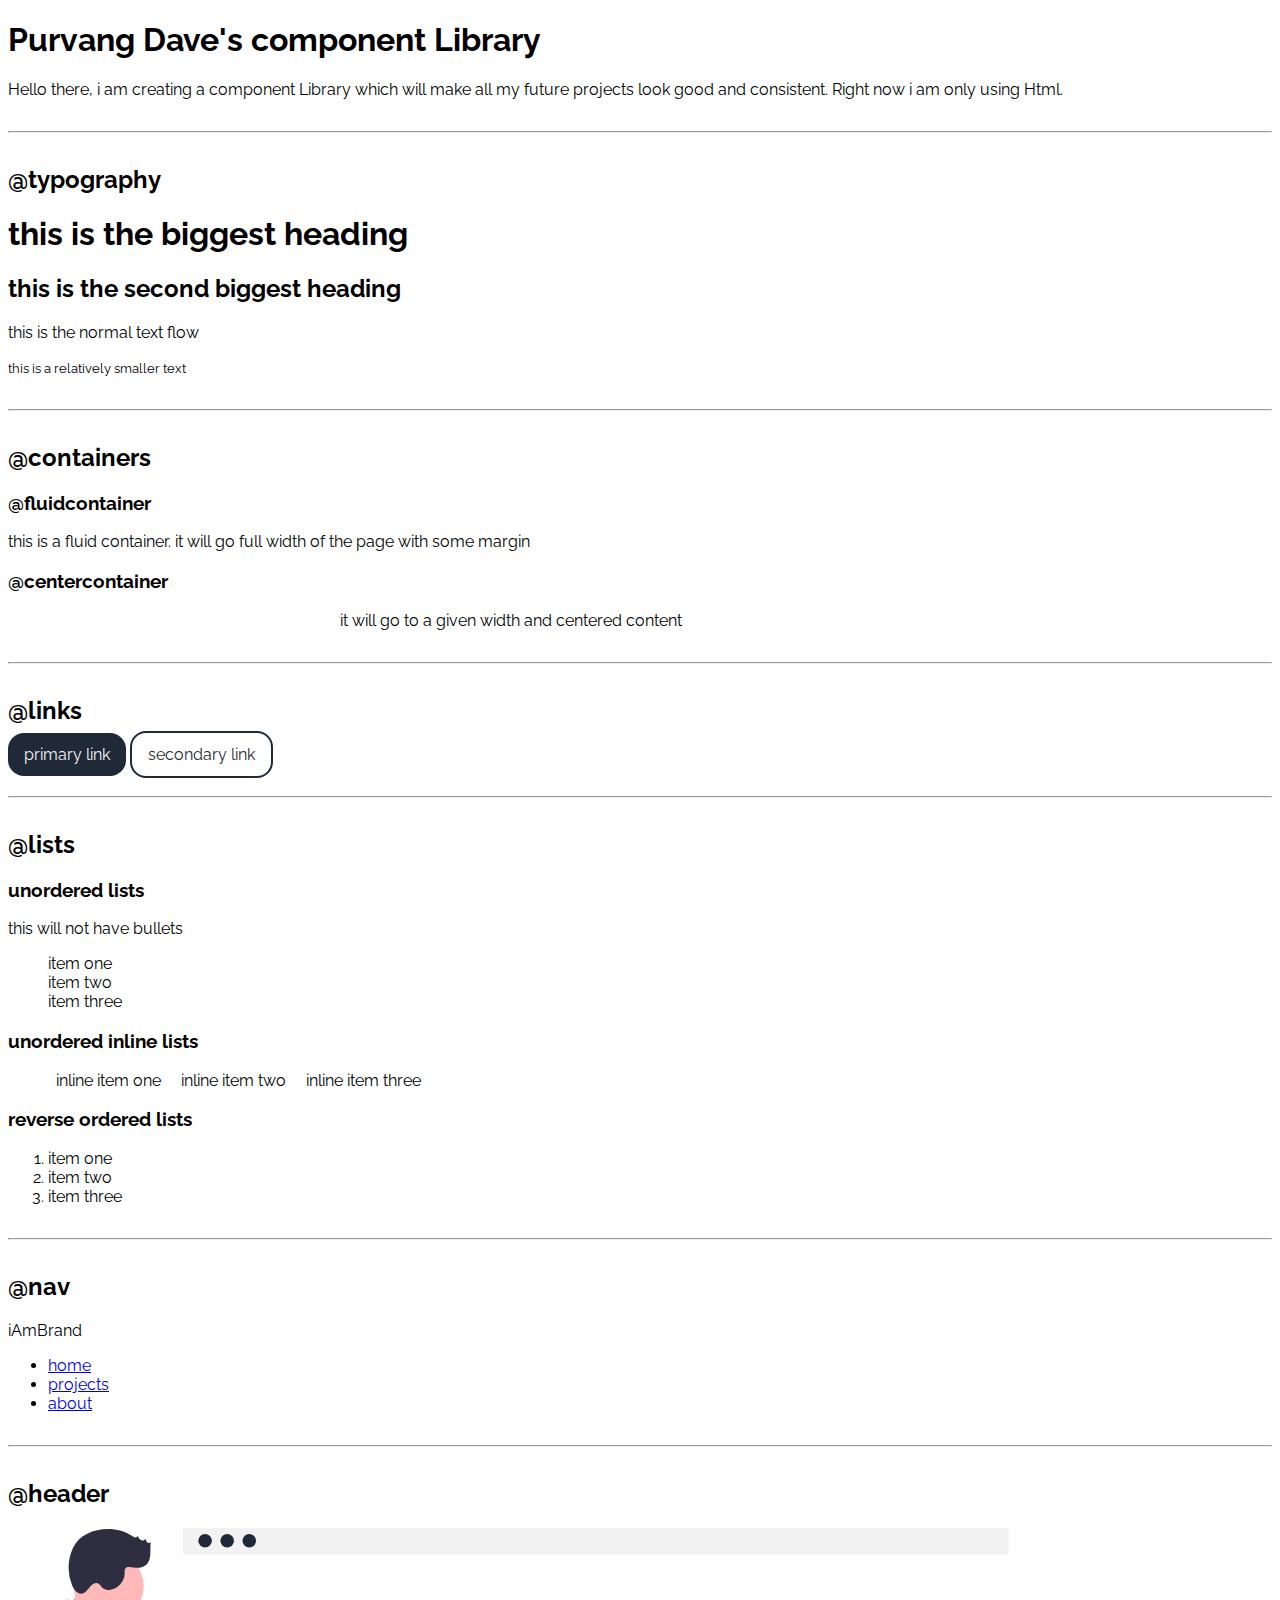
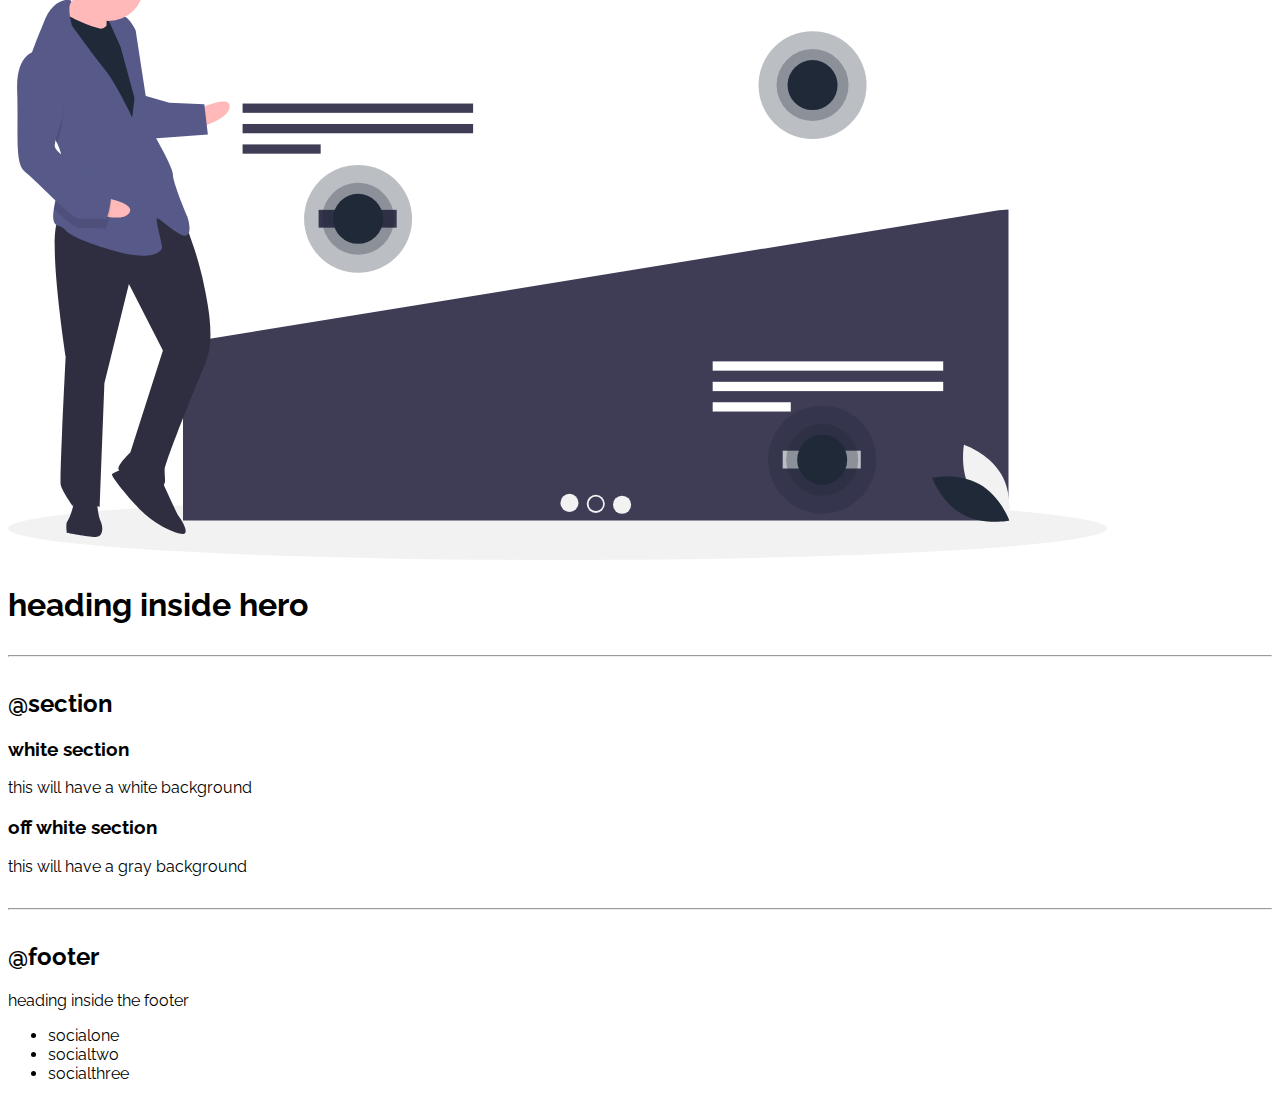
==== index.html @ 605de45b "lists and links updated" ====
<!DOCTYPE html>
<html lang="en">
<head>
    <meta charset="UTF-8">
    <meta http-equiv="X-UA-Compatible" content="IE=edge">
    <meta name="viewport" content="width=device-width, initial-scale=1.0">
    <title>Component Library</title>
</head>
<body>
    
    <link href="styles.css" rel="stylesheet" />

    <h1>Purvang Dave's component Library</h1>

    <p>Hello there, i am creating a component Library which will make all my future projects look good and consistent.
        Right now i am only using Html.
    </p>
    <hr >

    <h2>@typography</h2>

    
    <h1>this is the biggest heading</h1>
    <h2>this is the second biggest heading</h2>
    <p>this is the normal text flow</p>
    <small>this is a relatively smaller text</small>
    <hr>

    <h2>@containers</h2>
    <h3>@fluidcontainer</h3>
    <div class="container">this is a fluid container. it will go full width of the page with some margin</div>

    <h3>@centercontainer</h3>
    <div class="container container-center">it will go to a given width and centered content</div>
    <hr>

    <h2>@links</h2>
   
    <a class="links primary-link" href="/">primary link</a>
    <a class="links secondary-link" href="/">secondary link</a>
    <hr>

    <h2>@lists</h2>

    <h3>unordered lists</h3>

    <p>this will not have bullets</p>
    <ul class="lists-non-bullet">
        <li>item one</li>
        <li>item two</li>
        <li>item three</li>
    </ul>
    <h3>unordered inline lists</h3>
    <ul class="lists-non-bullet">
        <li class="lists-item-inline">inline item one</li>
        <li class="lists-item-inline">inline item two</li>
        <li class="lists-item-inline">inline item three</li>
    </ul>
    <h3>reverse ordered lists</h3>
    <ol>
        <li>item one</li>
        <li>item two</li>
        <li>item three</li>
    </ol>
    <hr>

    <h2>@nav</h2>
    <nav>
        <div>iAmBrand</div>

        <ul>
            <li>
                <a href="/">home</a>
            </li>
            <li>
                <a href="/">projects</a>
            </li>
            <li>
                <a href="/">about</a>
            </li>

        </ul>


    </nav>
    <hr>

    <h2>@header</h2>

    <header>
      <img src="images/hero.svg"/>
      <h1>heading inside hero</h1>

    </header>

    <hr>

    <h2>@section</h2>
    <section>

        <h3>white section</h3>
        <p>this will have a white background</p>
    </section>

    <section>


        <h3>off white section</h3>
        <p>this will have a gray background</p>
    </section>
    <hr>

    <h2>@footer</h2>

    <footer>

        <div>heading inside the footer</div>
        <ul>
            <li>socialone</li>
            <li>socialtwo</li>
            <li>socialthree</li>
        </ul>
    </footer>















</body>
</html>
---- styles.css ----
@import url('https://fonts.googleapis.com/css2?family=Raleway:ital,wght@1,600;1,800&display=swap');

:root
{
    --primary-color: #1F2937;
}


body{
    font-family: 'Raleway', sans-serif;
}

hr
{
    margin: 2rem 0rem;
}

/**container**/
.container
{
    padding-left: 2 rem;
    padding-right: 2 rem;
}

.container-center
{
    max-width: 600px;
    margin: auto;
}

/**links**/


.links
{
    text-decoration: none;
    padding: 0.75rem 1rem;
}

.primary-link
{
    background-color: var(--primary-color);
    border-radius: 1rem;
    color:whitesmoke;
}

.secondary-link
{
    color: var(--primary-color);
    border-radius: 1rem;
    border: 2px solid var(--primary-color);
    
}

.lists-non-bullet
{
    list-style: none;
}

.lists-item-inline
{
    display: inline;
    padding: 0rem 0.5rem;
}
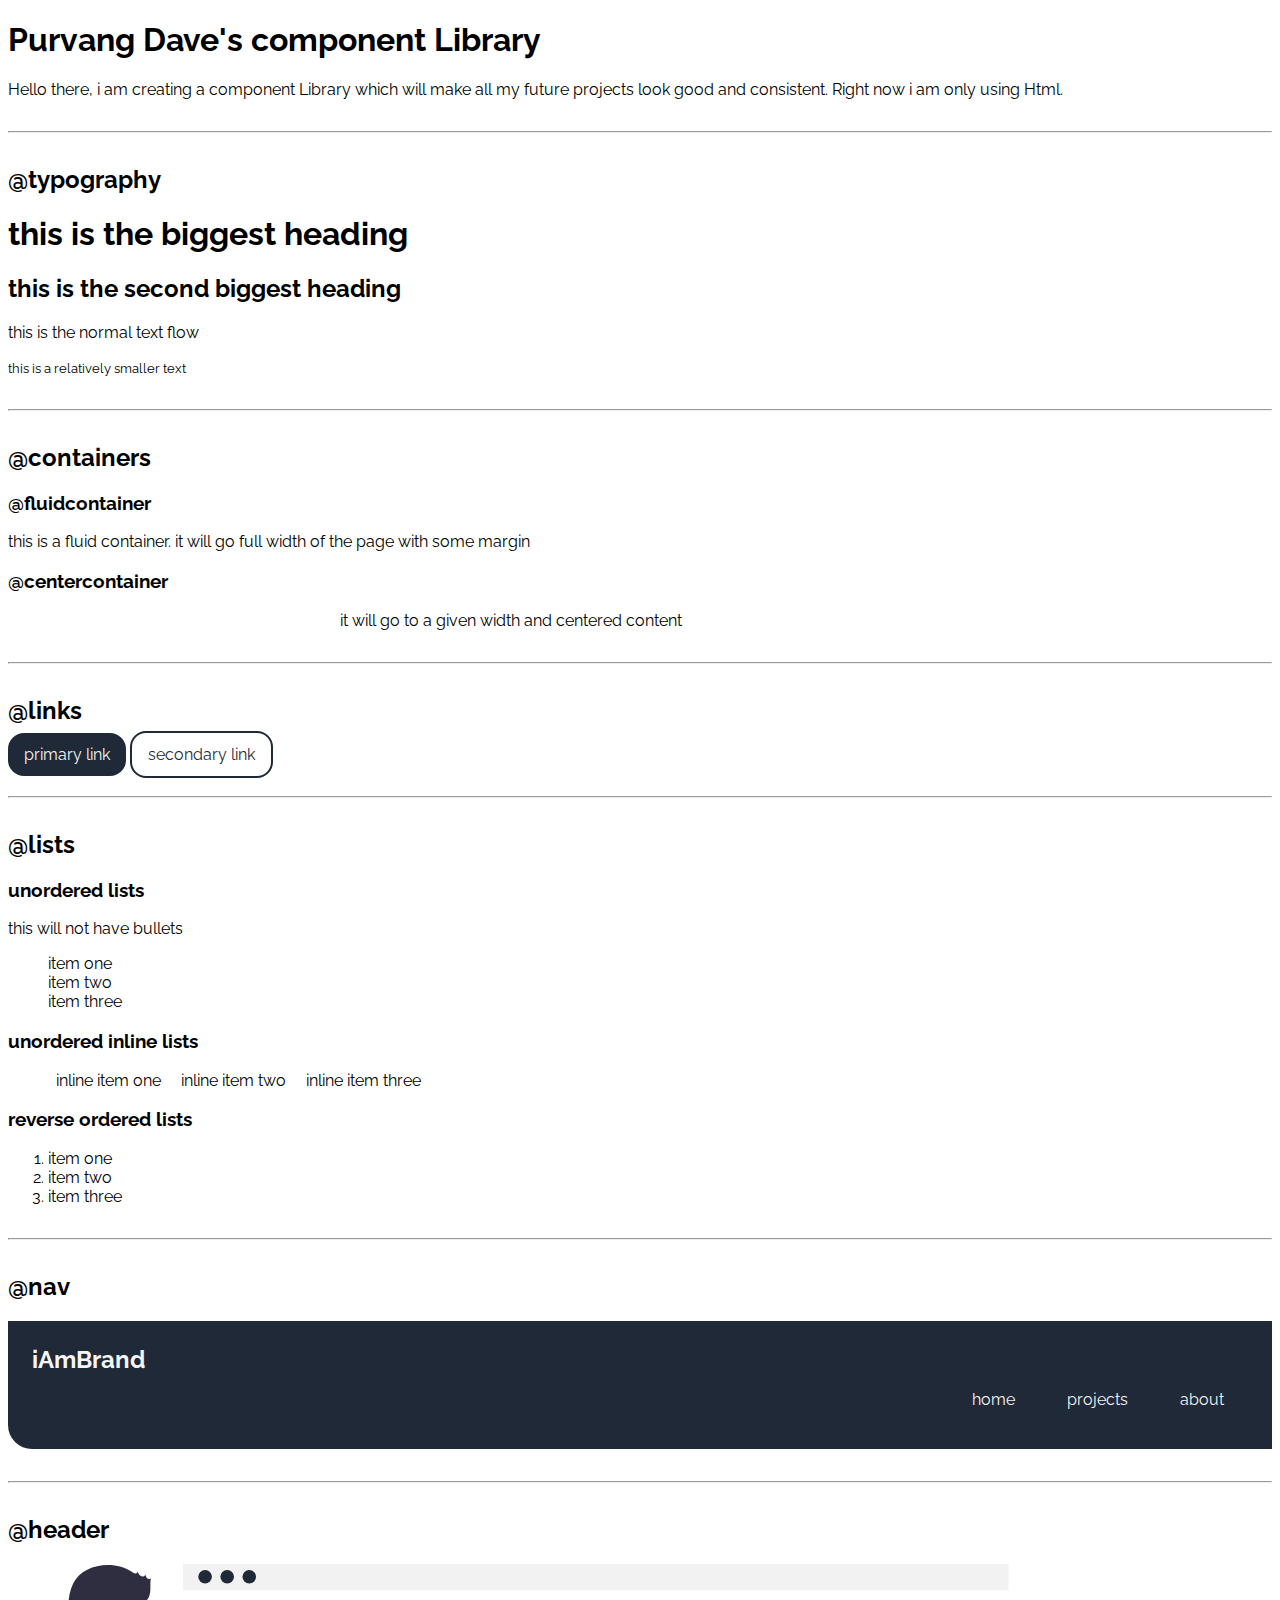
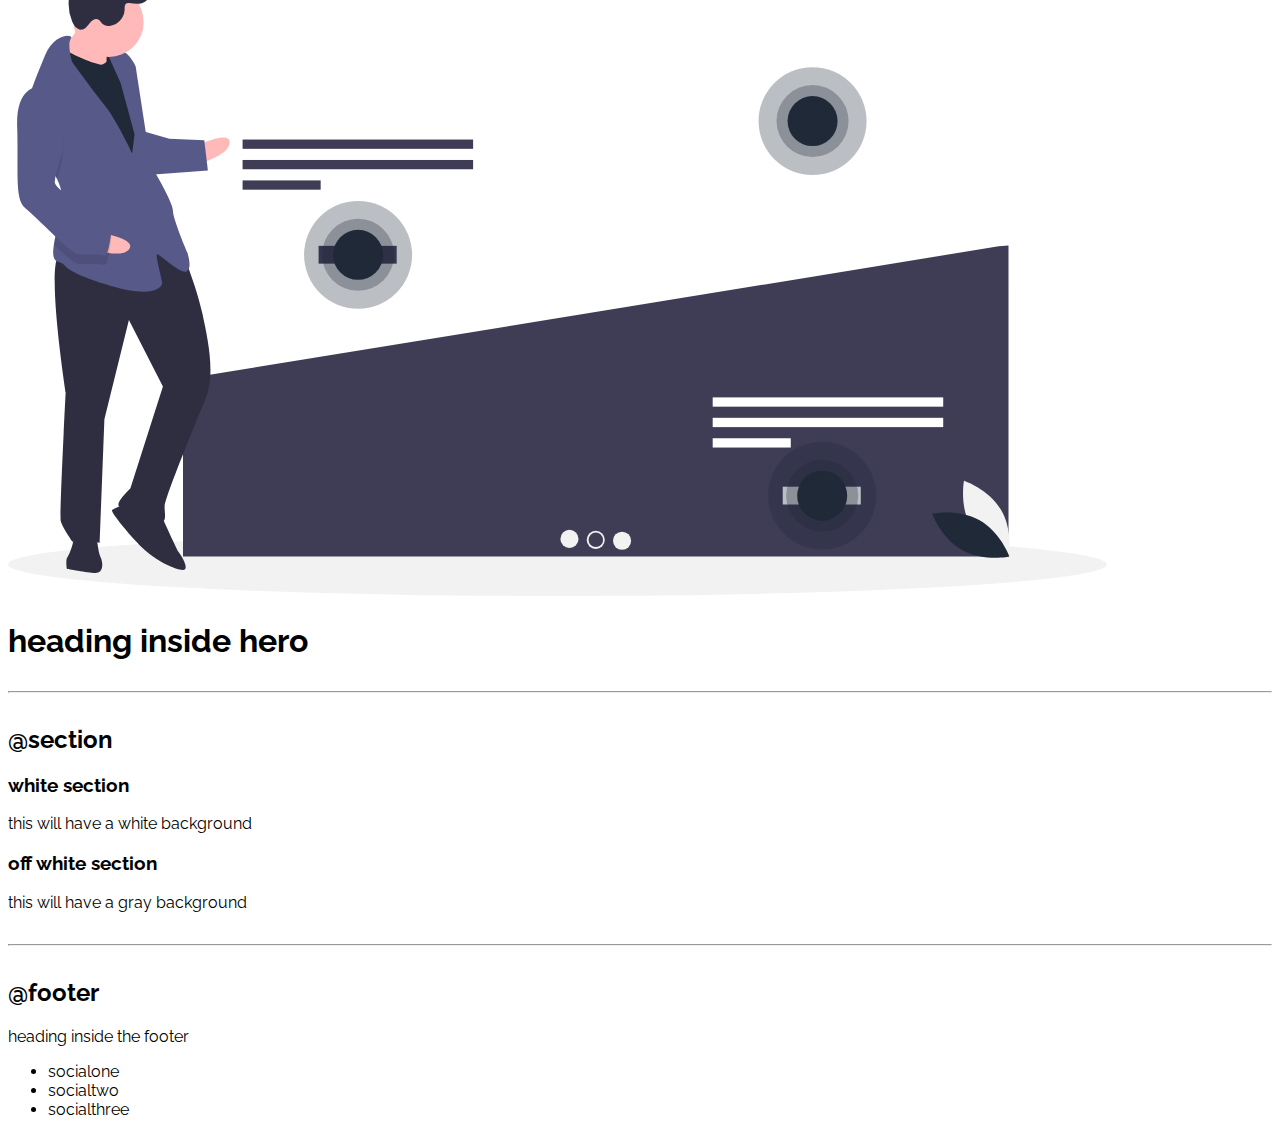
==== commit 4416b00f: "updated: nav" ====
--- a/index.html
+++ b/index.html
@@ -65,18 +65,18 @@
     <hr>
 
     <h2>@nav</h2>
-    <nav>
-        <div>iAmBrand</div>
+    <nav class="navigation container">
+        <div class="nav-brand">iAmBrand</div>
 
-        <ul>
-            <li>
-                <a href="/">home</a>
+        <ul class="lists-non-bullet nav-pills">
+            <li class="lists-item-inline">
+                <a class="links" href="/">home</a>
             </li>
-            <li>
-                <a href="/">projects</a>
+            <li class="lists-item-inline">
+                <a class="links" href="/">projects</a>
             </li>
-            <li>
-                <a href="/">about</a>
+            <li class="lists-item-inline">
+                <a class="links" href="/">about</a>
             </li>
 
         </ul>
@@ -87,9 +87,9 @@
 
     <h2>@header</h2>
 
-    <header>
-      <img src="images/hero.svg"/>
-      <h1>heading inside hero</h1>
+    <header class="hero">
+      <img class="hero-img" src="images/hero.svg"/>
+      <h1 class="hero-heading">heading inside hero</h1>
 
     </header>
 
--- a/styles.css
+++ b/styles.css
@@ -61,4 +61,29 @@
 {
     display: inline;
     padding: 0rem 0.5rem;
+}
+
+.navigation
+{
+    background-color: var(--primary-color);
+    color:whitesmoke;
+    padding: 1.5rem;
+    border-bottom-left-radius: 1.5rem;
+}
+
+.navigation .nav-brand
+{
+    font-weight: bold;
+    font-size: 1.5rem;
+}
+
+.navigation .nav-pills
+{
+    text-align: right;
+}
+
+.navigation .links
+{
+    color:whitesmoke;
+    font-size: 1rem;
 }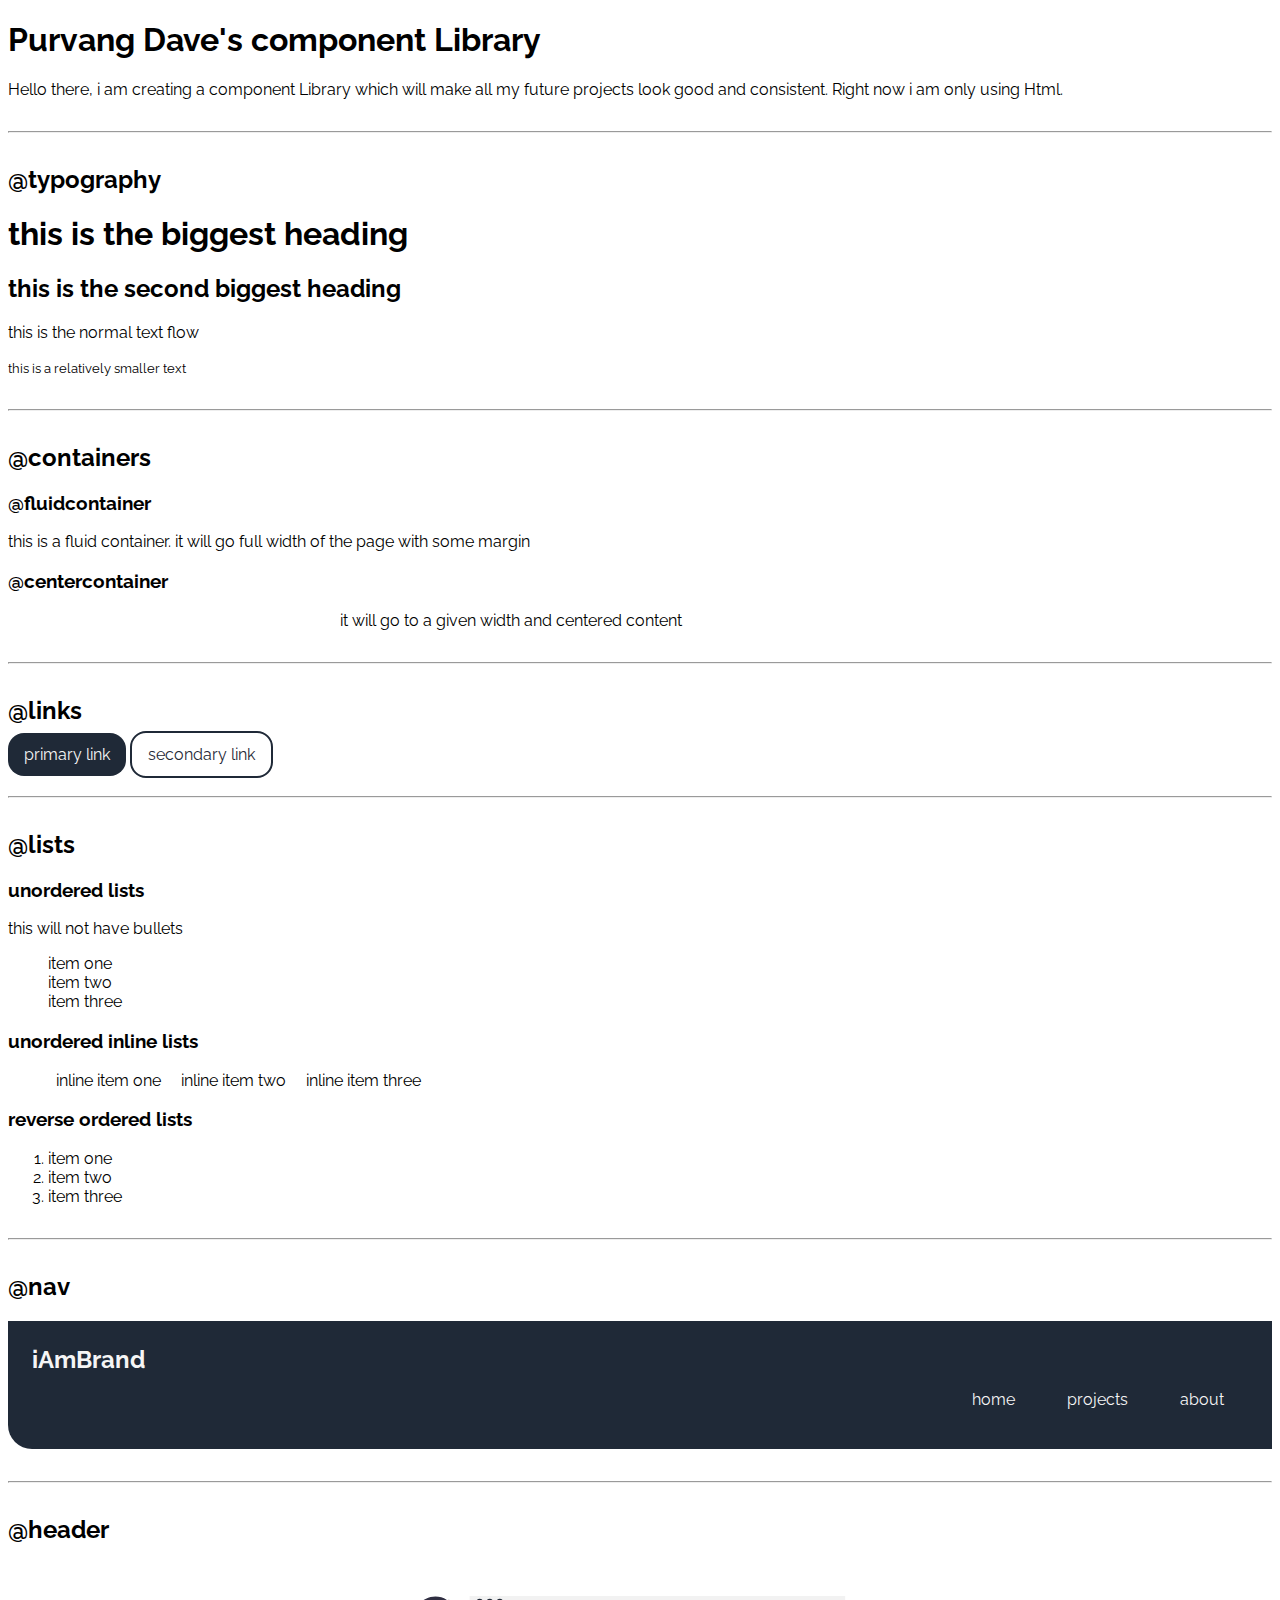
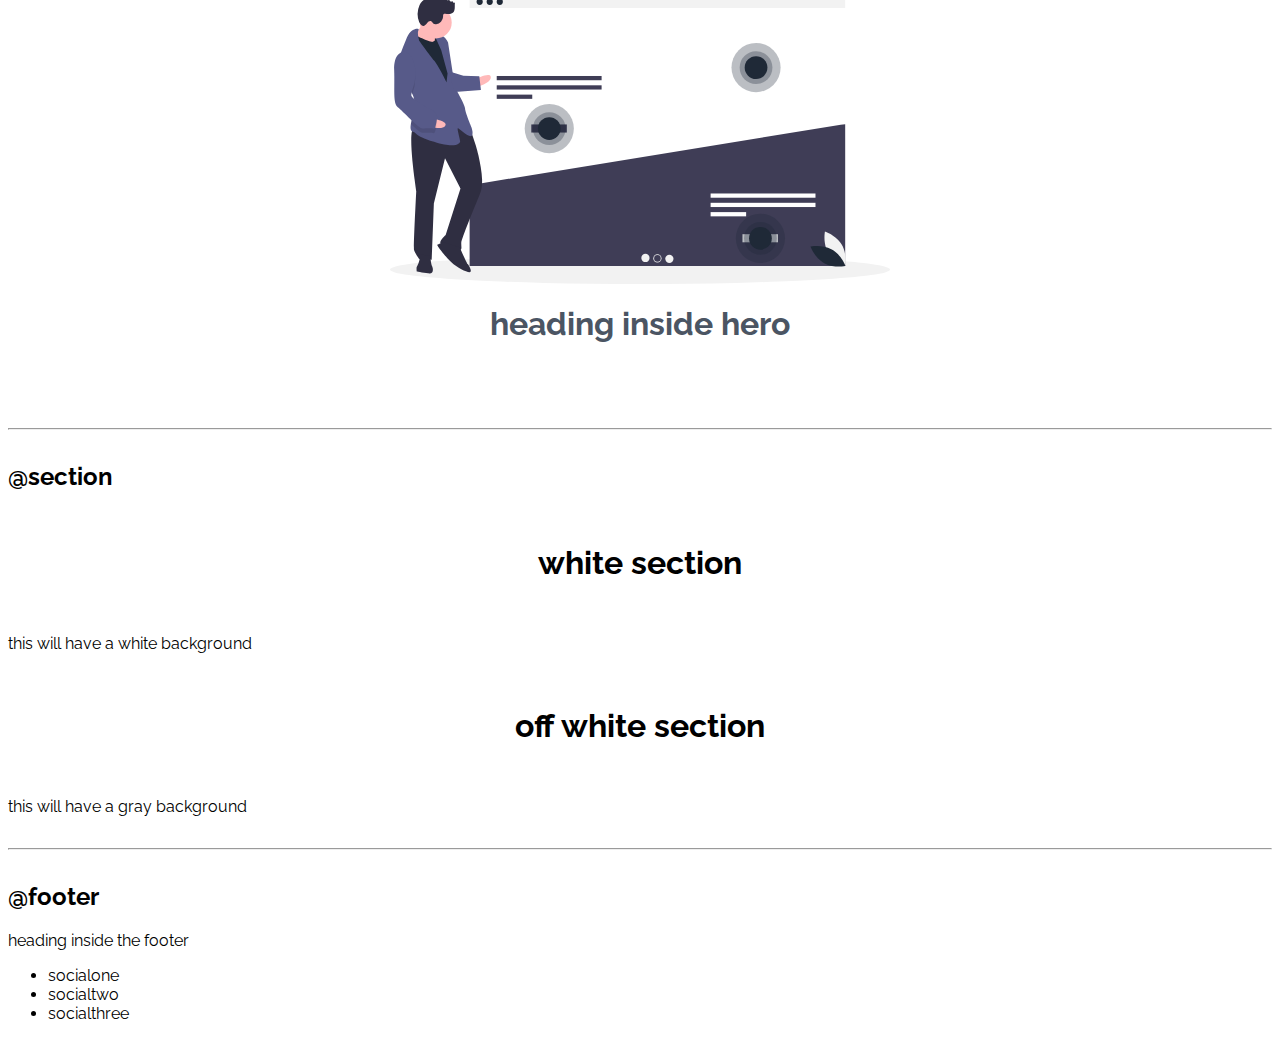
==== commit 53b88133: "update: section" ====
--- a/index.html
+++ b/index.html
@@ -96,16 +96,16 @@
     <hr>
 
     <h2>@section</h2>
-    <section>
+    <section class="section">
 
-        <h3>white section</h3>
+        <h1>white section</h1>
         <p>this will have a white background</p>
     </section>
 
-    <section>
+    <section class="section">
 
 
-        <h3>off white section</h3>
+        <h1>off white section</h1>
         <p>this will have a gray background</p>
     </section>
     <hr>
--- a/styles.css
+++ b/styles.css
@@ -3,6 +3,7 @@
 :root
 {
     --primary-color: #1F2937;
+    --dark-grey: #4B5563;
 }
 
 
@@ -86,4 +87,29 @@
 {
     color:whitesmoke;
     font-size: 1rem;
+}
+
+.hero
+{
+    padding: 2rem;
+}
+
+.hero .hero-img
+{
+    max-width: 500px;
+    display: block;
+    margin: auto;
+}
+
+.hero .hero-heading
+{
+    font-size: 2rem;
+    text-align: center;
+    color: var(--dark-grey);
+}
+
+.section h1
+{
+text-align: center;
+padding: 2rem;
 }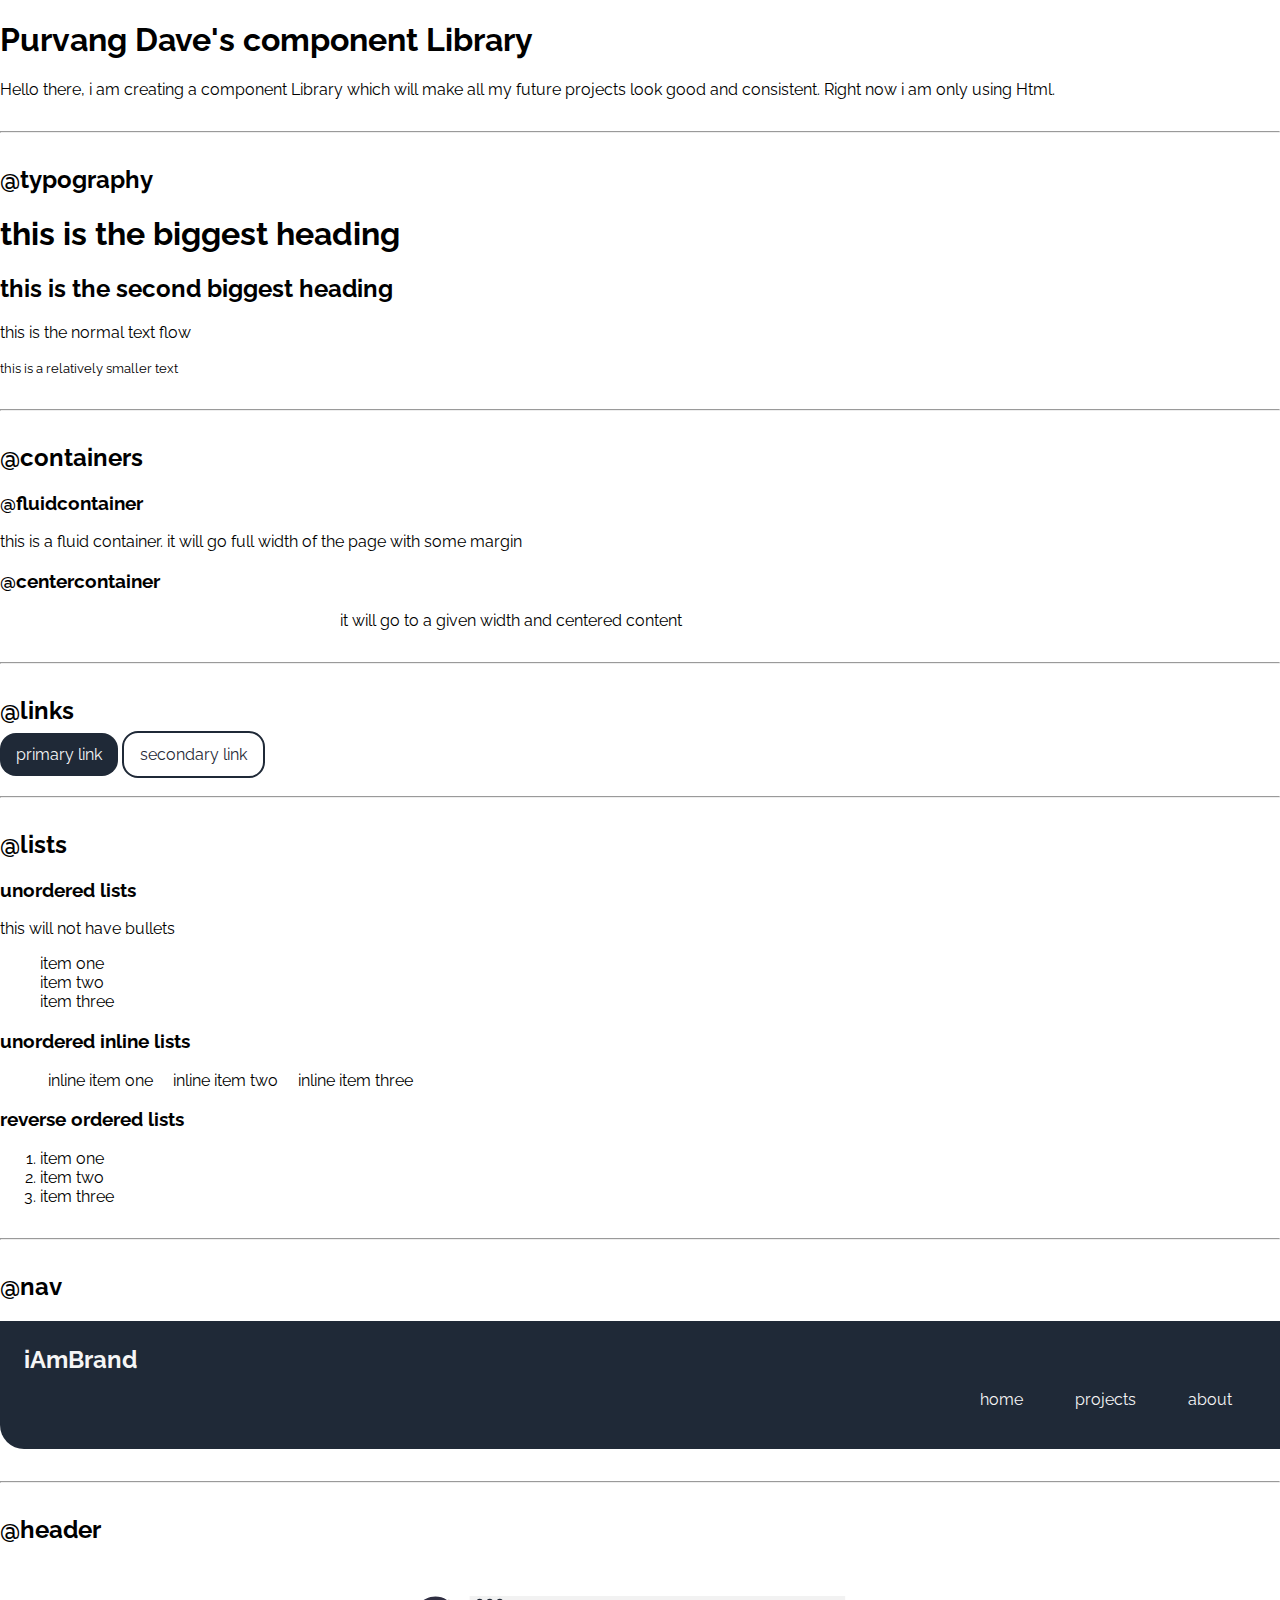
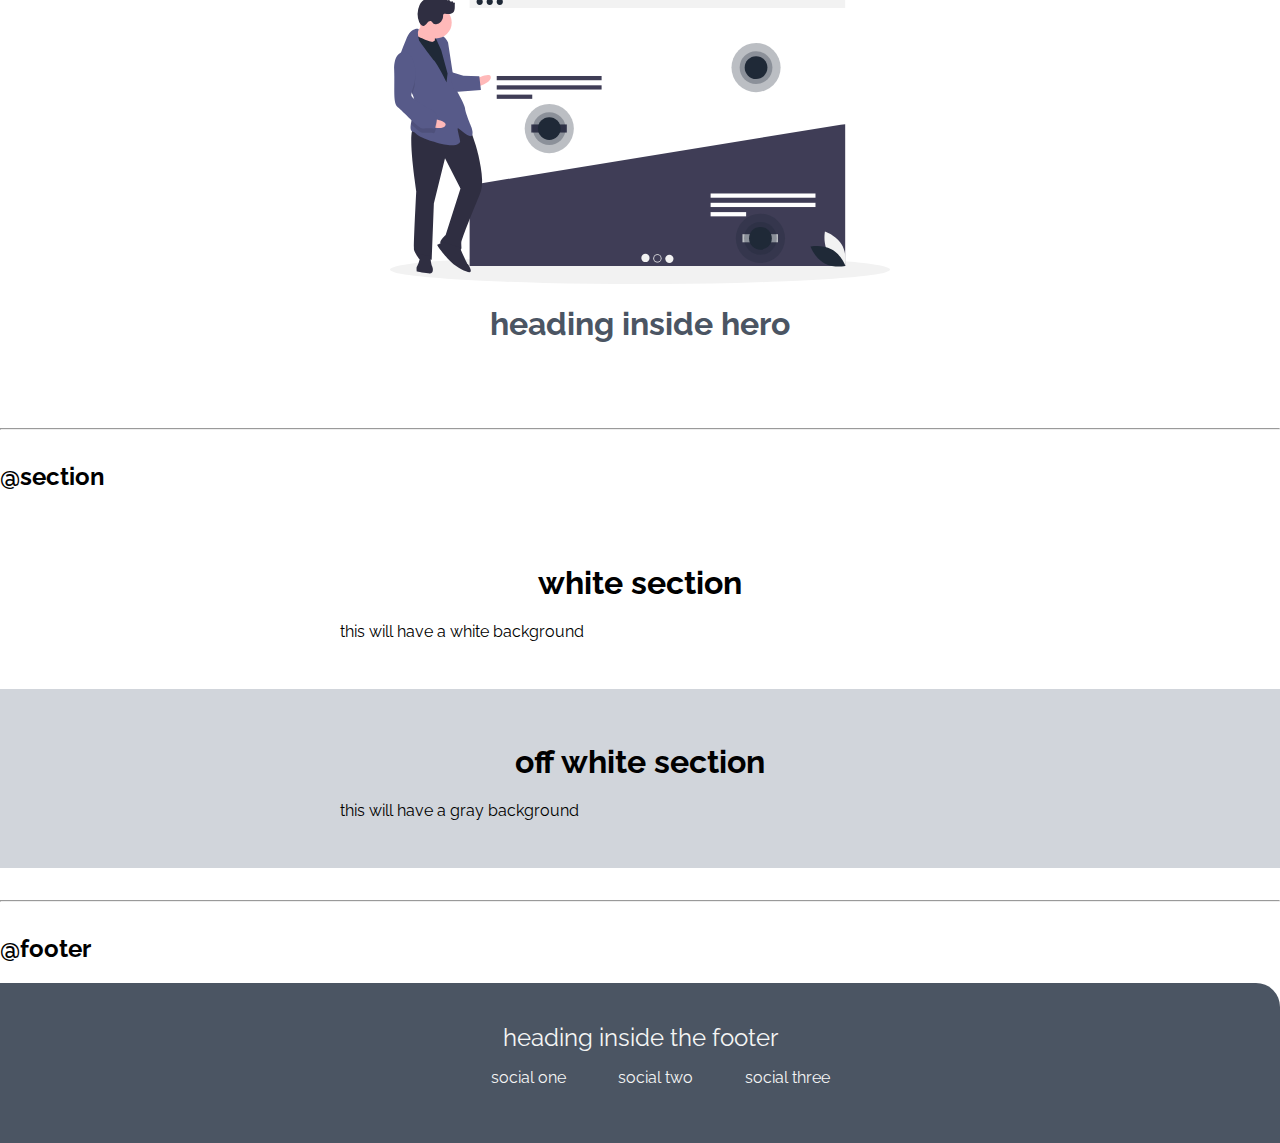
==== commit f78abba2: "updated: footer" ====
--- a/index.html
+++ b/index.html
@@ -97,28 +97,37 @@
 
     <h2>@section</h2>
     <section class="section">
+        <div class="container container-center">
 
         <h1>white section</h1>
         <p>this will have a white background</p>
+        </div>
     </section>
 
-    <section class="section">
-
+    <section class="section ow">
+        <div class="container container-center">
 
         <h1>off white section</h1>
         <p>this will have a gray background</p>
+        </div>
     </section>
     <hr>
 
     <h2>@footer</h2>
 
-    <footer>
+    <footer class="footer">
 
-        <div>heading inside the footer</div>
-        <ul>
-            <li>socialone</li>
-            <li>socialtwo</li>
-            <li>socialthree</li>
+        <div class="footer-header">heading inside the footer</div>
+        <ul class="social-links lists-non-bullet">
+            <li class="lists-item-inline">
+                <a class="links" href="/">social one</a>
+            </li>
+            <li class="lists-item-inline">
+                <a class="links" href="/">social two</a>
+            </li>
+            <li class="lists-item-inline">
+                <a class="links" href="/">social three</a>
+            </li>
         </ul>
     </footer>
 
--- a/styles.css
+++ b/styles.css
@@ -1,30 +1,28 @@
 @import url('https://fonts.googleapis.com/css2?family=Raleway:ital,wght@1,600;1,800&display=swap');
 
-:root
-{
+:root {
     --primary-color: #1F2937;
     --dark-grey: #4B5563;
+    --off-white: #D1D5DB;
 }
 
 
-body{
+body {
     font-family: 'Raleway', sans-serif;
+    margin: 0px;
 }
 
-hr
-{
+hr {
     margin: 2rem 0rem;
 }
 
 /**container**/
-.container
-{
+.container {
     padding-left: 2 rem;
     padding-right: 2 rem;
 }
 
-.container-center
-{
+.container-center {
     max-width: 600px;
     margin: auto;
 }
@@ -32,84 +30,102 @@
 /**links**/
 
 
-.links
-{
+.links {
     text-decoration: none;
     padding: 0.75rem 1rem;
 }
 
-.primary-link
-{
+.primary-link {
     background-color: var(--primary-color);
     border-radius: 1rem;
-    color:whitesmoke;
+    color: whitesmoke;
 }
 
-.secondary-link
-{
+.secondary-link {
     color: var(--primary-color);
     border-radius: 1rem;
     border: 2px solid var(--primary-color);
-    
+
 }
 
-.lists-non-bullet
-{
+.lists-non-bullet {
     list-style: none;
 }
 
-.lists-item-inline
-{
+.lists-item-inline {
     display: inline;
     padding: 0rem 0.5rem;
 }
 
-.navigation
-{
+.navigation {
     background-color: var(--primary-color);
-    color:whitesmoke;
+    color: whitesmoke;
     padding: 1.5rem;
     border-bottom-left-radius: 1.5rem;
 }
 
-.navigation .nav-brand
-{
+.navigation .nav-brand {
     font-weight: bold;
     font-size: 1.5rem;
 }
 
-.navigation .nav-pills
-{
+.navigation .nav-pills {
     text-align: right;
 }
 
-.navigation .links
-{
-    color:whitesmoke;
+.navigation .links {
+    color: whitesmoke;
     font-size: 1rem;
 }
 
-.hero
-{
+.hero {
     padding: 2rem;
 }
 
-.hero .hero-img
-{
+.hero .hero-img {
     max-width: 500px;
     display: block;
     margin: auto;
 }
 
-.hero .hero-heading
-{
+.hero .hero-heading {
     font-size: 2rem;
     text-align: center;
     color: var(--dark-grey);
 }
 
-.section h1
+.section {
+    padding: 2rem;
+}
+
+.section h1 {
+    text-align: center;
+}
+
+.ow {
+    background-color: var(--off-white);
+}
+
+.footer
 {
-text-align: center;
-padding: 2rem;
+    background-color: var(--dark-grey);
+    padding: 2.5rem 1.5rem;
+    text-align: center;
+    color: whitesmoke;
+    border-top-right-radius: 1.5rem;
+}
+
+.footer-header
+{
+    font-size: 1.5rem;
+}
+
+.footer .links
+{
+    color: whitesmoke;
+}
+
+.footer .ul
+{
+    padding-inline-start: 0px;
 }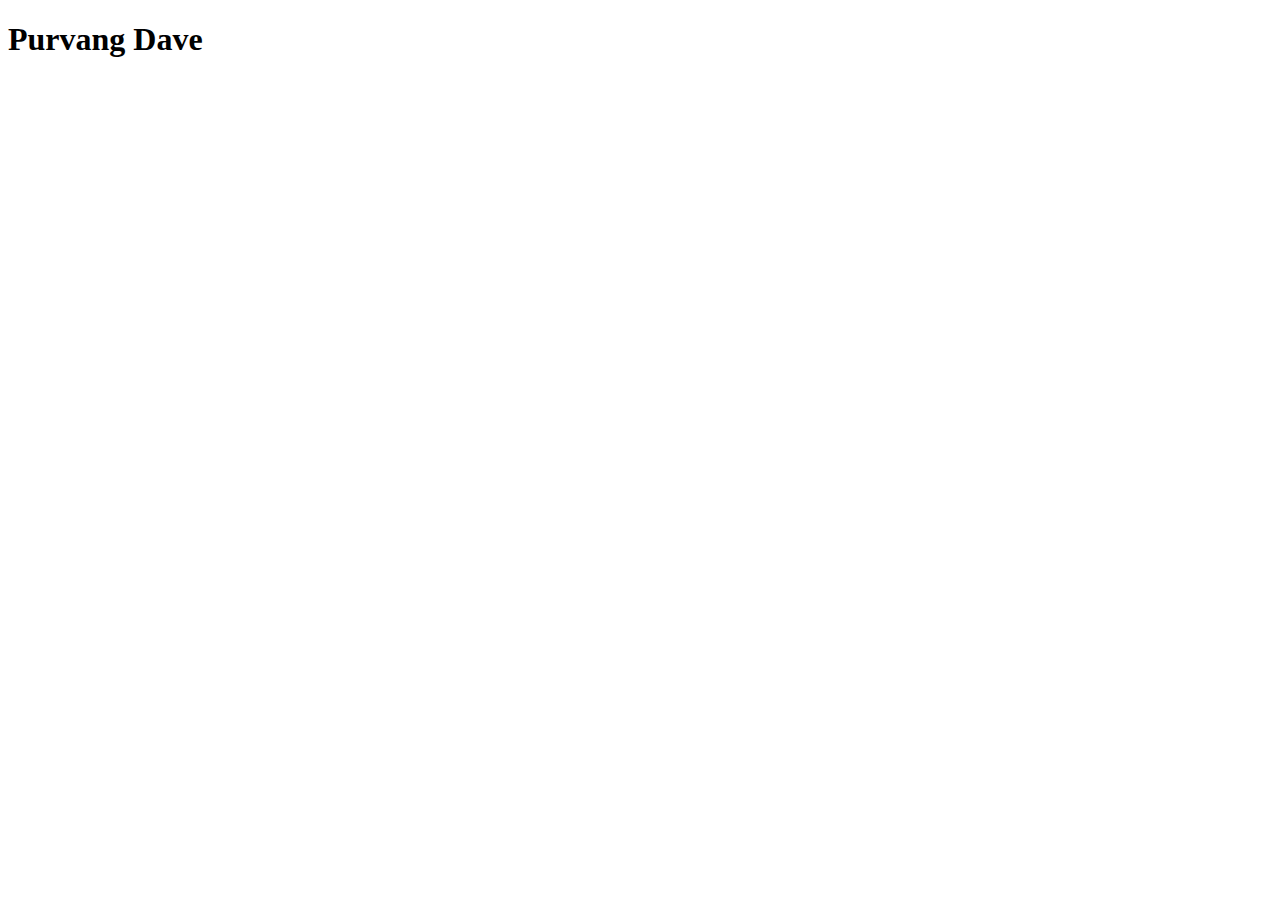
==== commit b80be5e0: "created: components" ====
--- a/index.html
+++ b/index.html
@@ -4,146 +4,9 @@
     <meta charset="UTF-8">
     <meta http-equiv="X-UA-Compatible" content="IE=edge">
     <meta name="viewport" content="width=device-width, initial-scale=1.0">
-    <title>Component Library</title>
+    <title>Purvang Dave</title>
 </head>
 <body>
-    
-    <link href="styles.css" rel="stylesheet" />
-
-    <h1>Purvang Dave's component Library</h1>
-
-    <p>Hello there, i am creating a component Library which will make all my future projects look good and consistent.
-        Right now i am only using Html.
-    </p>
-    <hr >
-
-    <h2>@typography</h2>
-
-    
-    <h1>this is the biggest heading</h1>
-    <h2>this is the second biggest heading</h2>
-    <p>this is the normal text flow</p>
-    <small>this is a relatively smaller text</small>
-    <hr>
-
-    <h2>@containers</h2>
-    <h3>@fluidcontainer</h3>
-    <div class="container">this is a fluid container. it will go full width of the page with some margin</div>
-
-    <h3>@centercontainer</h3>
-    <div class="container container-center">it will go to a given width and centered content</div>
-    <hr>
-
-    <h2>@links</h2>
-   
-    <a class="links primary-link" href="/">primary link</a>
-    <a class="links secondary-link" href="/">secondary link</a>
-    <hr>
-
-    <h2>@lists</h2>
-
-    <h3>unordered lists</h3>
-
-    <p>this will not have bullets</p>
-    <ul class="lists-non-bullet">
-        <li>item one</li>
-        <li>item two</li>
-        <li>item three</li>
-    </ul>
-    <h3>unordered inline lists</h3>
-    <ul class="lists-non-bullet">
-        <li class="lists-item-inline">inline item one</li>
-        <li class="lists-item-inline">inline item two</li>
-        <li class="lists-item-inline">inline item three</li>
-    </ul>
-    <h3>reverse ordered lists</h3>
-    <ol>
-        <li>item one</li>
-        <li>item two</li>
-        <li>item three</li>
-    </ol>
-    <hr>
-
-    <h2>@nav</h2>
-    <nav class="navigation container">
-        <div class="nav-brand">iAmBrand</div>
-
-        <ul class="lists-non-bullet nav-pills">
-            <li class="lists-item-inline">
-                <a class="links" href="/">home</a>
-            </li>
-            <li class="lists-item-inline">
-                <a class="links" href="/">projects</a>
-            </li>
-            <li class="lists-item-inline">
-                <a class="links" href="/">about</a>
-            </li>
-
-        </ul>
-
-
-    </nav>
-    <hr>
-
-    <h2>@header</h2>
-
-    <header class="hero">
-      <img class="hero-img" src="images/hero.svg"/>
-      <h1 class="hero-heading">heading inside hero</h1>
-
-    </header>
-
-    <hr>
-
-    <h2>@section</h2>
-    <section class="section">
-        <div class="container container-center">
-
-        <h1>white section</h1>
-        <p>this will have a white background</p>
-        </div>
-    </section>
-
-    <section class="section ow">
-        <div class="container container-center">
-
-        <h1>off white section</h1>
-        <p>this will have a gray background</p>
-        </div>
-    </section>
-    <hr>
-
-    <h2>@footer</h2>
-
-    <footer class="footer">
-
-        <div class="footer-header">heading inside the footer</div>
-        <ul class="social-links lists-non-bullet">
-            <li class="lists-item-inline">
-                <a class="links" href="/">social one</a>
-            </li>
-            <li class="lists-item-inline">
-                <a class="links" href="/">social two</a>
-            </li>
-            <li class="lists-item-inline">
-                <a class="links" href="/">social three</a>
-            </li>
-        </ul>
-    </footer>
-
-
-
-
-
-
-
-
-
-
-
-
-
-
-
+    <h1>Purvang Dave</h1>
 </body>
 </html>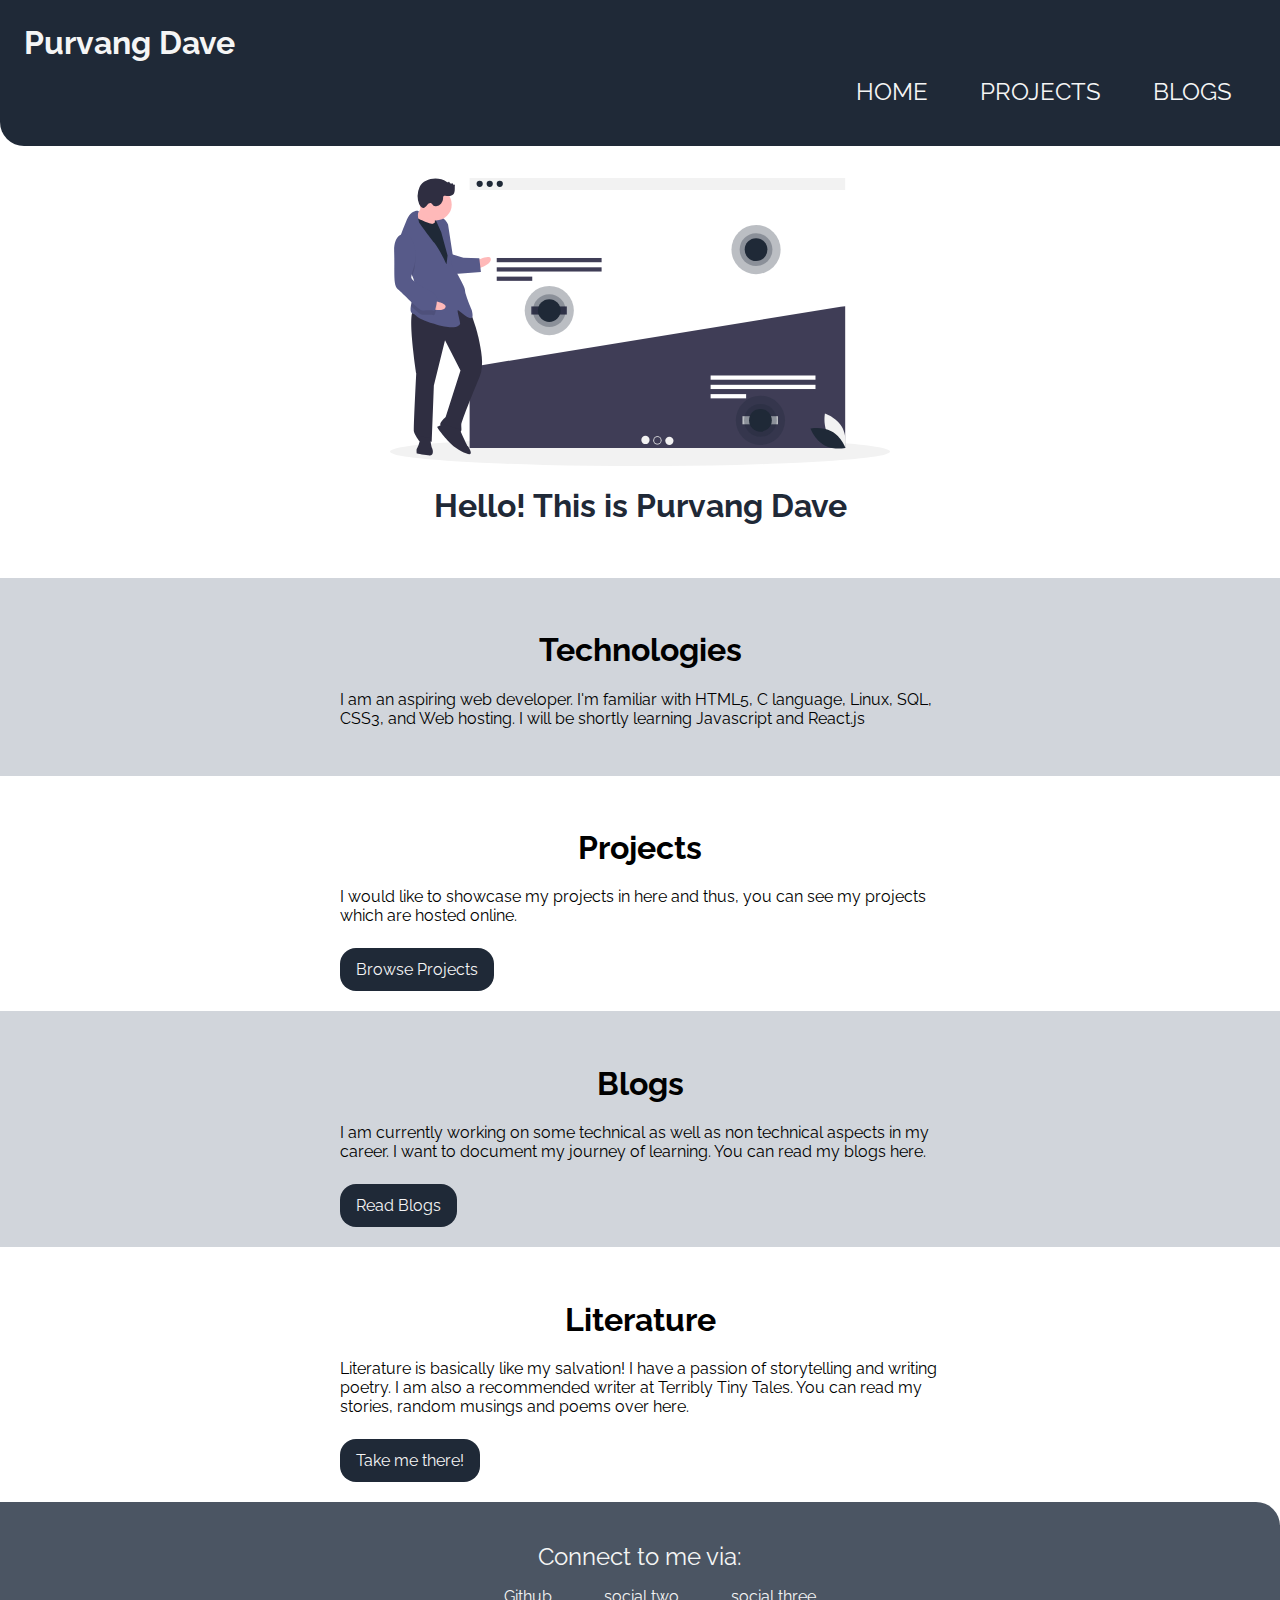
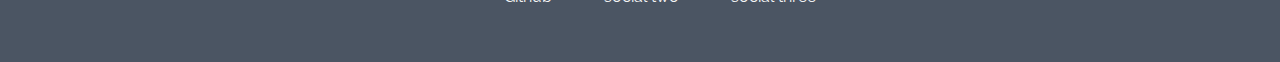
==== commit fe6f0fce: "updated: components" ====
--- a/index.html
+++ b/index.html
@@ -4,9 +4,93 @@
     <meta charset="UTF-8">
     <meta http-equiv="X-UA-Compatible" content="IE=edge">
     <meta name="viewport" content="width=device-width, initial-scale=1.0">
-    <title>Purvang Dave</title>
+    <title>Home | Purvang Dave</title>
+    <link href="styles.css" rel="stylesheet" />
 </head>
 <body>
-    <h1>Purvang Dave</h1>
+
+    <nav class="navigation container">
+        <div class="nav-brand">Purvang Dave</div>
+
+        <ul class="lists-non-bullet nav-pills">
+            <li class="lists-item-inline">
+                <a class="links" href="/">HOME</a>
+            </li>
+            <li class="lists-item-inline">
+                <a class="links" href="/">PROJECTS</a>
+            </li>
+            <li class="lists-item-inline">
+                <a class="links" href="/">BLOGS</a>
+            </li>
+
+        </ul>
+    </nav>
+
+    <header class="hero">
+        <img class="hero-img" src="images/hero.svg"/>
+        <h1 class="hero-heading">Hello! This is Purvang Dave</h1>
+  
+      </header>
+
+      <section class="section ow">
+        <div class="container container-center">
+
+        <h1>Technologies</h1>
+        <p>I am an aspiring web developer. I'm familiar with HTML5, C language, Linux, SQL, CSS3, and Web hosting. 
+            I will be shortly learning Javascript and React.js</p>
+        </div>
+    </section>
+
+    <section class="section">
+        <div class="container container-center">
+
+        <h1>Projects</h1>
+        <p>I would like to showcase my projects in here and thus, you can see my projects which are hosted online.</p>
+        <br>
+        <a class="links primary-link" href="/">Browse Projects</a>
+        </div>
+    </section>
+
+    <section class="section ow">
+        <div class="container container-center">
+
+        <h1>Blogs</h1>
+        <p>I am currently working on some technical as well as non technical aspects in my career. 
+            I want to document my journey of learning. You can read my blogs here.
+        </p>
+        <br>
+        <a class="links primary-link" href="/">Read Blogs</a>
+        </div>
+    </section>
+
+    <section class="section">
+        <div class="container container-center">
+
+        <h1>Literature</h1>
+        <p>Literature is basically like my salvation! I have a passion of storytelling and writing poetry. 
+            I am also a recommended writer at Terribly Tiny Tales.
+            You can read my stories, random musings and poems over here.
+        </p>
+        <br>
+        <a class="links primary-link" href="/">Take me there!</a>
+        </div>
+    </section>
+
+    <footer class="footer">
+
+        <div class="footer-header">Connect to me via:</div>
+        <ul class="social-links lists-non-bullet">
+            <li class="lists-item-inline">
+                <a class="links" href="/">Github</a>
+            </li>
+            <li class="lists-item-inline">
+                <a class="links" href="/">social two</a>
+            </li>
+            <li class="lists-item-inline">
+                <a class="links" href="/">social three</a>
+            </li>
+        </ul>
+    </footer>
+
 </body>
 </html>--- a/styles.css
+++ b/styles.css
@@ -0,0 +1,132 @@
+@import url('https://fonts.googleapis.com/css2?family=Raleway:ital,wght@1,600;1,800&display=swap');
+
+:root {
+    --primary-color: #1F2937;
+    --dark-grey: #4B5563;
+    --off-white: #D1D5DB;
+}
+
+
+body {
+    font-family: 'Raleway', sans-serif;
+    margin: 0px;
+}
+
+hr {
+    margin: 2rem 0rem;
+}
+
+/**container**/
+.container {
+    padding-left: 2 rem;
+    padding-right: 2 rem;
+}
+
+.container-center {
+    max-width: 600px;
+    margin: auto;
+}
+
+/**links**/
+
+
+.links {
+    text-decoration: none;
+    padding: 0.75rem 1rem;
+}
+
+.primary-link {
+    background-color: var(--primary-color);
+    border-radius: 1rem;
+    color: whitesmoke;
+}
+
+.secondary-link {
+    color: var(--primary-color);
+    border-radius: 1rem;
+    border: 2px solid var(--primary-color);
+
+}
+
+.lists-non-bullet {
+    list-style: none;
+}
+
+.lists-item-inline {
+    display: inline;
+    padding: 0rem 0.5rem;
+}
+
+.navigation {
+    background-color: var(--primary-color);
+    color: whitesmoke;
+    padding: 1.5rem;
+    border-bottom-left-radius: 1.5rem;
+    
+}
+
+.navigation .nav-brand {
+    font-weight: bold;
+    font-size: 2rem;
+}
+
+.navigation .nav-pills {
+    text-align: right;
+}
+
+.navigation .links {
+    color: whitesmoke;
+    font-size: 1.5rem;
+}
+
+.hero {
+    padding: 2rem;
+}
+
+.hero .hero-img {
+    max-width: 500px;
+    display: block;
+    margin: auto;
+}
+
+.hero .hero-heading {
+    font-size: 2rem;
+    text-align: center;
+    color:var(--primary-color);
+}
+
+.section {
+    padding: 2rem;
+}
+
+.section h1 {
+    text-align: center;
+}
+
+.ow {
+    background-color: var(--off-white);
+}
+
+.footer
+{
+    background-color: var(--dark-grey);
+    padding: 2.5rem 1.5rem;
+    text-align: center;
+    color: whitesmoke;
+    border-top-right-radius: 1.5rem;
+}
+
+.footer-header
+{
+    font-size: 1.5rem;
+}
+
+.footer .links
+{
+    color: whitesmoke;
+}
+
+.footer .ul
+{
+    padding-inline-start: 0px;
+}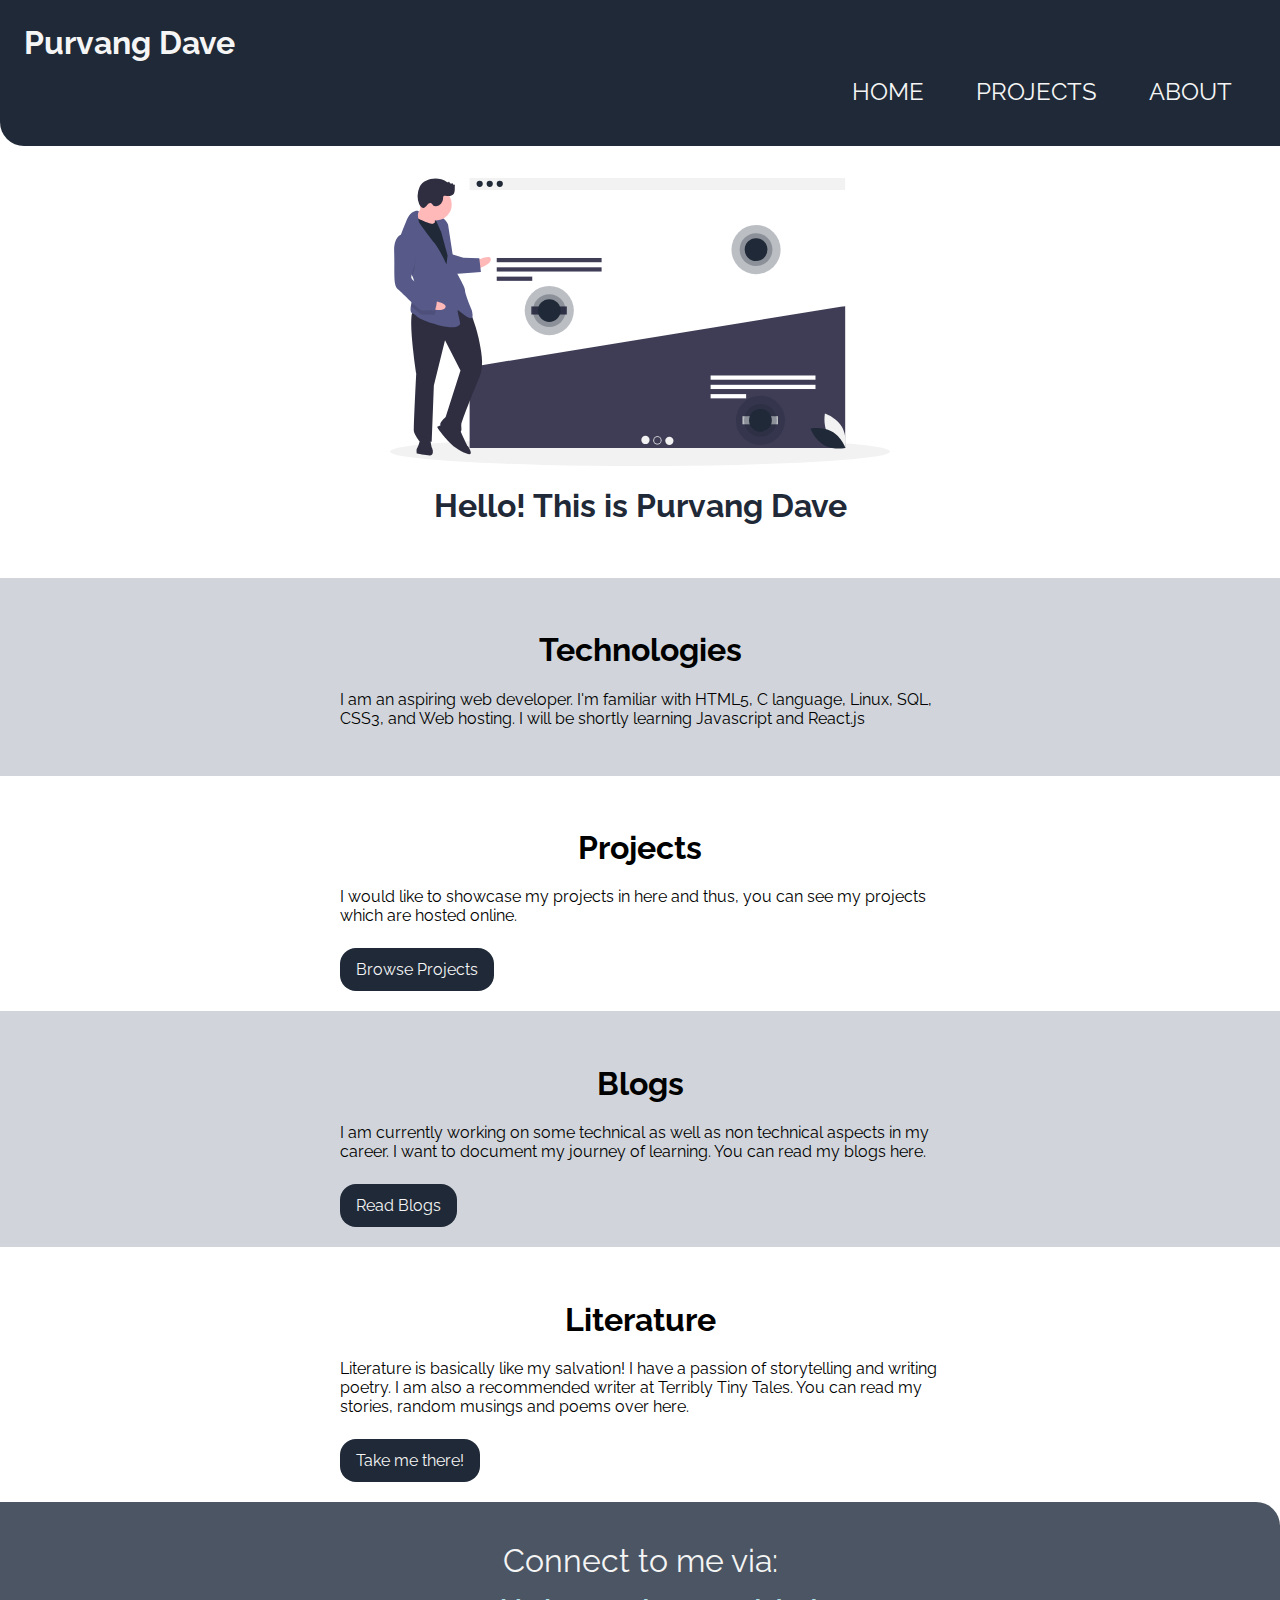
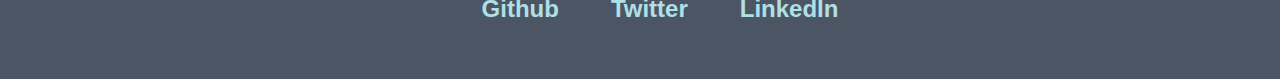
==== commit 75d6c195: "updated: final" ====
--- a/index.html
+++ b/index.html
@@ -17,10 +17,10 @@
                 <a class="links" href="/">HOME</a>
             </li>
             <li class="lists-item-inline">
-                <a class="links" href="/">PROJECTS</a>
+                <a class="links" href="/PROJECTS.html">PROJECTS</a>
             </li>
             <li class="lists-item-inline">
-                <a class="links" href="/">BLOGS</a>
+                <a class="links" href="/ABOUT.html">ABOUT</a>
             </li>
 
         </ul>
@@ -47,7 +47,7 @@
         <h1>Projects</h1>
         <p>I would like to showcase my projects in here and thus, you can see my projects which are hosted online.</p>
         <br>
-        <a class="links primary-link" href="/">Browse Projects</a>
+        <a class="links primary-link" href="/PROJECTS.html">Browse Projects</a>
         </div>
     </section>
 
@@ -72,7 +72,7 @@
             You can read my stories, random musings and poems over here.
         </p>
         <br>
-        <a class="links primary-link" href="/">Take me there!</a>
+        <a class="links primary-link" href="https://story.terriblytinytales.com/user/purvang08">Take me there!</a>
         </div>
     </section>
 
@@ -81,13 +81,13 @@
         <div class="footer-header">Connect to me via:</div>
         <ul class="social-links lists-non-bullet">
             <li class="lists-item-inline">
-                <a class="links" href="/">Github</a>
+                <a class="links" href="https://github.com/Purvang-08">Github</a>
             </li>
             <li class="lists-item-inline">
-                <a class="links" href="/">social two</a>
+                <a class="links" href="https://twitter.com/dave_purvang">Twitter</a>
             </li>
             <li class="lists-item-inline">
-                <a class="links" href="/">social three</a>
+                <a class="links" href="https://linkedin.com/in//purvang-dave-46604a1b0/">LinkedIn</a>
             </li>
         </ul>
     </footer>
--- a/styles.css
+++ b/styles.css
@@ -118,12 +118,15 @@
 
 .footer-header
 {
-    font-size: 1.5rem;
+    font-size: 2rem;
 }
 
 .footer .links
 {
-    color: whitesmoke;
+    color:powderblue;
+    font-size: 1.5rem;
+    font-family:-apple-system, BlinkMacSystemFont, 'Segoe UI', Roboto, Oxygen, Ubuntu, Cantarell, 'Open Sans', 'Helvetica Neue', sans-serif;
+    font-weight: bolder;
 }
 
 .footer .ul
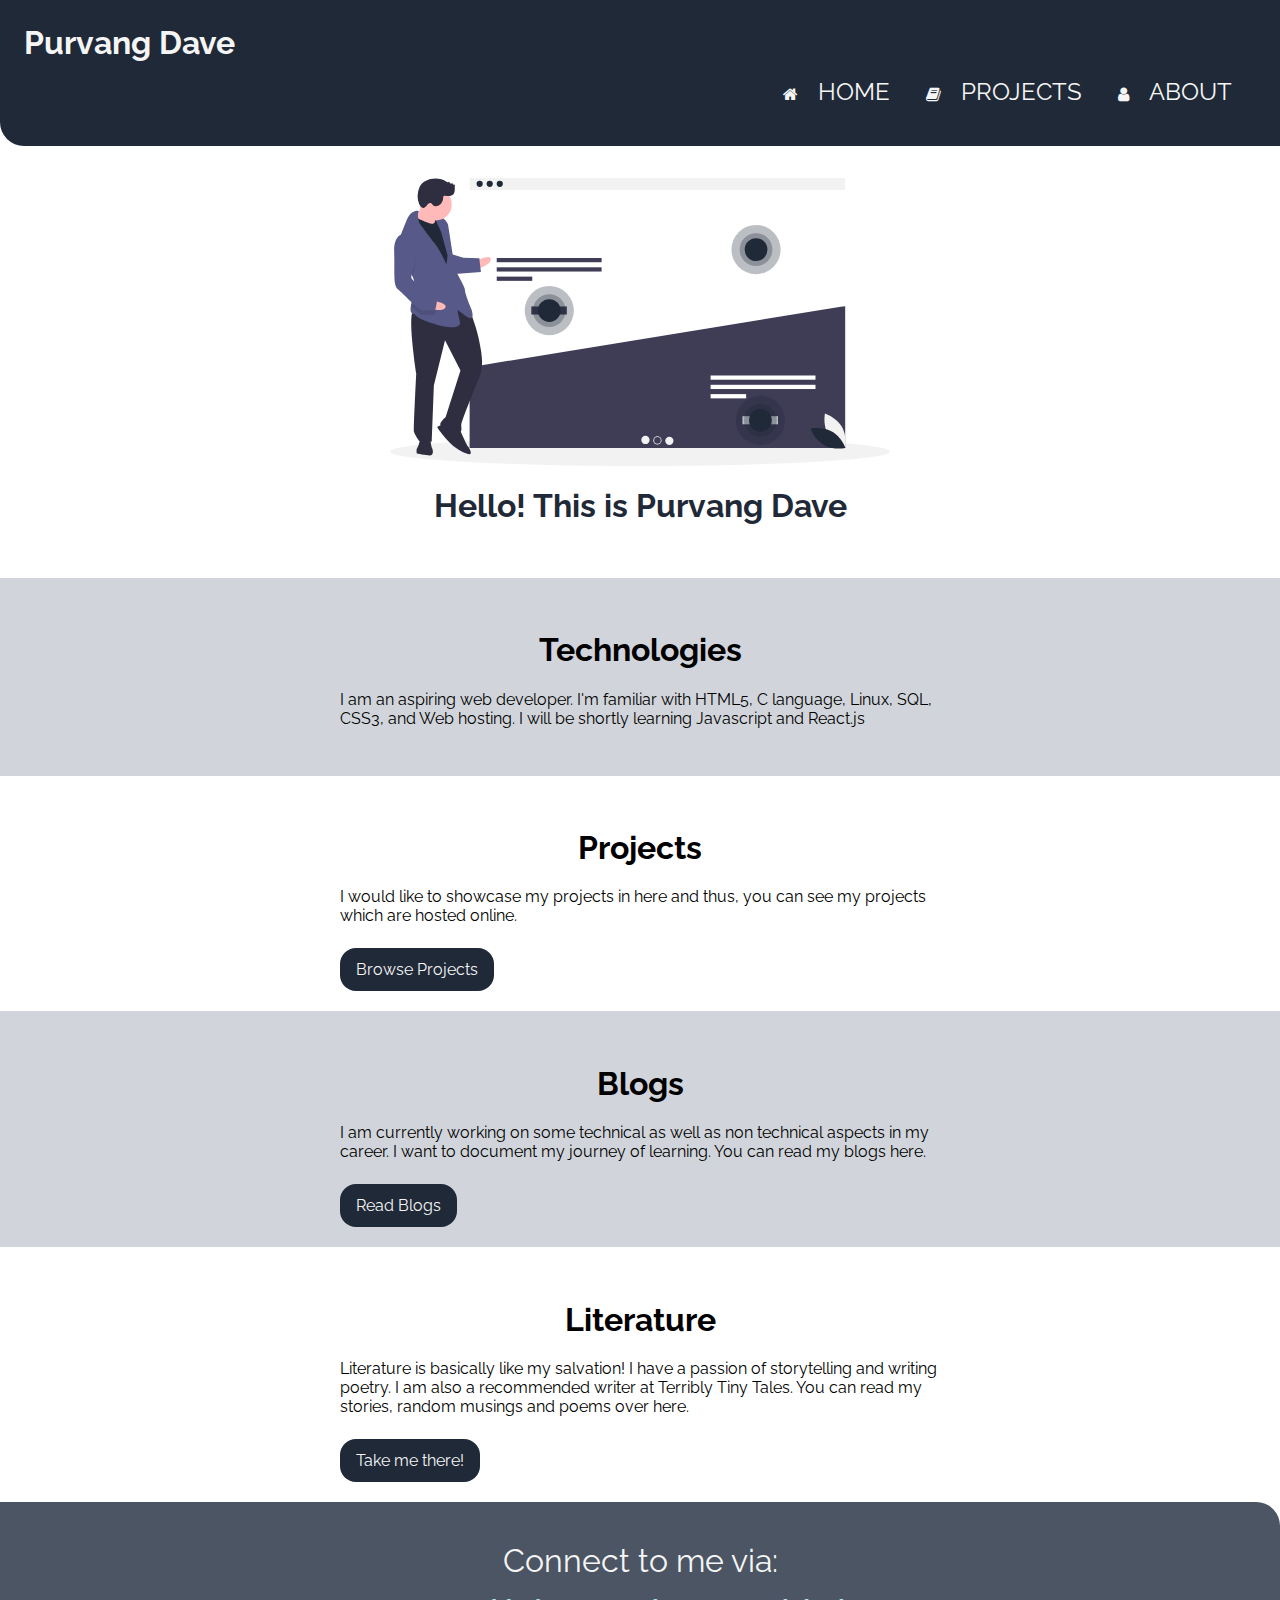
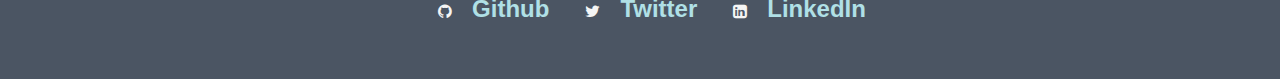
==== commit b2156fe5: "updated: icons" ====
--- a/index.html
+++ b/index.html
@@ -5,6 +5,7 @@
     <meta http-equiv="X-UA-Compatible" content="IE=edge">
     <meta name="viewport" content="width=device-width, initial-scale=1.0">
     <title>Home | Purvang Dave</title>
+    <link rel="stylesheet" href="https://maxcdn.bootstrapcdn.com/font-awesome/4.6.1/css/font-awesome.min.css" />
     <link href="styles.css" rel="stylesheet" />
 </head>
 <body>
@@ -14,12 +15,15 @@
 
         <ul class="lists-non-bullet nav-pills">
             <li class="lists-item-inline">
+                <i class="fa fa-home" aria-hidden="true"></i>
                 <a class="links" href="/">HOME</a>
             </li>
             <li class="lists-item-inline">
+                <i class="fa fa-book" aria-hidden="true"></i>
                 <a class="links" href="/PROJECTS.html">PROJECTS</a>
             </li>
             <li class="lists-item-inline">
+                <i class="fa fa-user" aria-hidden="true"></i>
                 <a class="links" href="/ABOUT.html">ABOUT</a>
             </li>
 
@@ -81,12 +85,16 @@
         <div class="footer-header">Connect to me via:</div>
         <ul class="social-links lists-non-bullet">
             <li class="lists-item-inline">
+                <i class="fa fa-github" aria-hidden="true"></i>
                 <a class="links" href="https://github.com/Purvang-08">Github</a>
+                
             </li>
             <li class="lists-item-inline">
+                <i class="fa fa-twitter" aria-hidden="true"></i>
                 <a class="links" href="https://twitter.com/dave_purvang">Twitter</a>
             </li>
             <li class="lists-item-inline">
+                <i class="fa fa-linkedin-square" aria-hidden="true"></i>
                 <a class="links" href="https://linkedin.com/in//purvang-dave-46604a1b0/">LinkedIn</a>
             </li>
         </ul>
